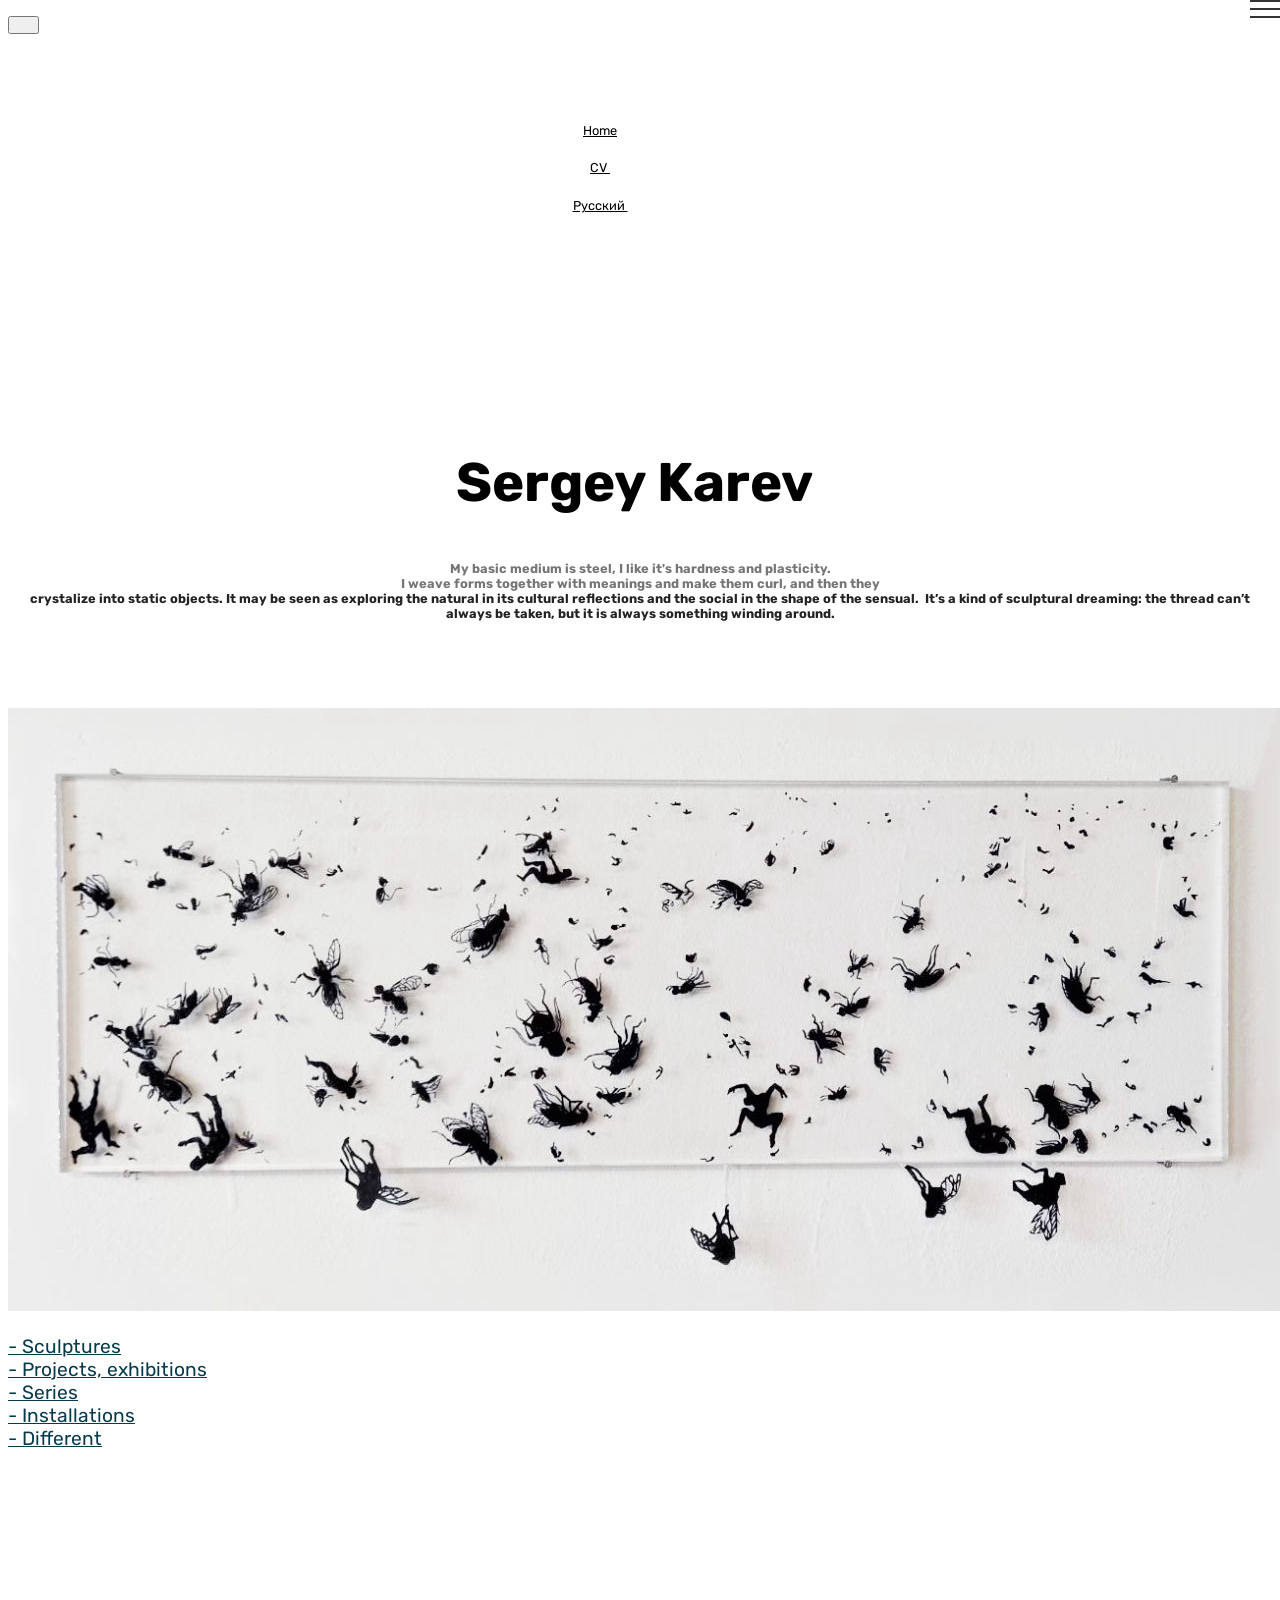
==== index.html @ 2cb2babe "first commit" ====
<!DOCTYPE html>
<html  >
<head>
  <!-- Site made with Mobirise Website Builder v6.1.4, https://mobirise.com -->
  <meta charset="UTF-8">
  <meta http-equiv="X-UA-Compatible" content="IE=edge">
  <meta name="generator" content="Mobirise v6.1.4, mobirise.com">
  <meta name="viewport" content="width=device-width, initial-scale=1, minimum-scale=1">
  <link rel="shortcut icon" href="assets/images/temporary-100x100.png" type="image/x-icon">
  <meta name="description" content="Sergei Karev
Artist">
  
  
  <title>Home</title>
  <link rel="stylesheet" href="assets/web/assets/mobirise-icons/mobirise-icons.css">
  <link rel="stylesheet" href="assets/bootstrap/css/bootstrap.min.css">
  <link rel="stylesheet" href="assets/bootstrap/css/bootstrap-grid.min.css">
  <link rel="stylesheet" href="assets/bootstrap/css/bootstrap-reboot.min.css">
  <link rel="stylesheet" href="assets/tether/tether.min.css">
  <link rel="stylesheet" href="assets/dropdown/css/style.css">
  <link rel="stylesheet" href="assets/socicon/css/styles.css">
  <link rel="stylesheet" href="assets/theme/css/style.css">
  <link rel="preload" href="https://fonts.googleapis.com/css?family=Rubik:300,400,500,600,700,800,900,300i,400i,500i,600i,700i,800i,900i&display=swap" as="style" onload="this.onload=null;this.rel='stylesheet'">
  <noscript><link rel="stylesheet" href="https://fonts.googleapis.com/css?family=Rubik:300,400,500,600,700,800,900,300i,400i,500i,600i,700i,800i,900i&display=swap"></noscript>
  <link rel="preload" as="style" href="assets/mobirise/css/mbr-additional.css?v=rA6Mjw"><link rel="stylesheet" href="assets/mobirise/css/mbr-additional.css?v=rA6Mjw" type="text/css">

  
  
  
</head>
<body>
  
  <section class="menu cid-qVB4aScQ8u" once="menu" id="menu2-4">

    

    <nav class="navbar navbar-expand beta-menu navbar-dropdown align-items-center navbar-fixed-top navbar-toggleable-sm">
        <button class="navbar-toggler navbar-toggler-right" type="button" data-toggle="collapse" data-target="#navbarSupportedContent" aria-controls="navbarSupportedContent" aria-expanded="false" aria-label="Toggle navigation">
            <div class="hamburger">
                <span></span>
                <span></span>
                <span></span>
                <span></span>
            </div>
        </button>
        <div class="menu-logo">
            <div class="navbar-brand">
                
                
            </div>
        </div>
        <div class="collapse navbar-collapse" id="navbarSupportedContent">
            <ul class="navbar-nav nav-dropdown nav-right navbar-nav-top-padding" data-app-modern-menu="true"><li class="nav-item">
                    <a class="nav-link link text-black display-4" href="index.html">Home</a>
                </li>
                <li class="nav-item"><a class="nav-link link text-black display-4" href="CV.html">CV&nbsp;</a></li><li class="nav-item"><a class="nav-link link text-black display-4" href="page33.html">Русский&nbsp;</a></li><li class="nav-item"><a class="nav-link link text-black display-4" href="https://www.facebook.com/sergej.karev.1"><span class="socicon socicon-facebook mbr-iconfont mbr-iconfont-btn" style="font-size: 20px;"></span></a></li><li class="nav-item"><a class="nav-link link text-black display-4" href="https://www.instagram.com/sergei_karev/"><span class="socicon socicon-instagram mbr-iconfont mbr-iconfont-btn" style="font-size: 20px;"></span></a></li></ul>
            
        </div>
    </nav>
</section>

<section class="mbr-section content4 cid-qVGkFuZN8T" id="content4-a">

    

    <div class="container">
        <div class="media-container-row">
            <div class="title col-12 col-md-8">
                <h2 class="align-center pb-3 mbr-fonts-style display-1">Sergey Karev&nbsp;<br></h2>
                <h3 class="mbr-section-subtitle align-center mbr-light mbr-fonts-style display-7">My basic medium is steel, I like it's hardness and plasticity. <br>I weave forms together with meanings and make them curl, and then they 
<div>crystalize into static objects.&nbsp;<span style="font-size: 0.8rem;">It may be seen as exploring the natural in its cultural reflections and the social in the shape of the sensual. </span><span style="font-size: 0.8rem;">&nbsp;It’s a kind of sculptural dreaming: the thread can’t always be taken, but it </span><span style="font-size: 0.8rem;">is always something winding around.</span></div><div><br></div><div><span style="font-size: 0.8rem;"><br></span></div></h3>
                
            </div>
        </div>
    </div>
</section>

<section class="services2 cid-ttF1XEwPif" id="services2-44">
    <!---->
    
    <!---->
    <!--Overlay-->
    
    <!--Container-->
    <div class="container">
        <div class="col-md-12">
            <div class="media-container-row">
                <div class="mbr-figure" style="width: 60%;">
                    <img src="assets/images/flies-1276x603.jpg" alt="Mobirise" title="">
                </div>
                <div class="align-left aside-content">
                    
                    <div class="mbr-section-text">
                        <p class="mbr-text text1 pt-2 mbr-light mbr-fonts-style display-5"><a href="Sculptures.html" class="text-info">- Sculptures</a>
<br><a href="page29.html" class="text-info">- Projects, exhibitions
</a><br><a href="Series.html" class="text-info text-primary">- Series</a>
<br><a href="page31.html" class="text-info">- Installations</a>
<br><a href="page13.html" class="text-info">- Different</a></p>
                        
                    </div>
                    <!--Btn-->
                    
                </div>
            </div>
        </div>
    </div>
</section><section class="display-7" style="padding: 0;align-items: center;justify-content: center;flex-wrap: wrap;    align-content: center;display: flex;position: relative;height: 4rem;"><a href="https://mobiri.se/4222871" style="flex: 1 1;height: 4rem;position: absolute;width: 100%;z-index: 1;"><img alt="" style="height: 4rem;" src="[data-uri]"></a><p style="margin: 0;text-align: center;" class="display-7">&#8204;</p><a style="z-index:1" href="https://mobirise.com/offline-website-builder.html"></a></section><script src="assets/popper/popper.min.js"></script>  <script src="assets/web/assets/jquery/jquery.min.js"></script>  <script src="assets/bootstrap/js/bootstrap.min.js"></script>  <script src="assets/tether/tether.min.js"></script>  <script src="assets/smoothscroll/smooth-scroll.js"></script>  <script src="assets/dropdown/js/nav-dropdown.js"></script>  <script src="assets/dropdown/js/navbar-dropdown.js"></script>  <script src="assets/touchswipe/jquery.touch-swipe.min.js"></script>  <script src="assets/theme/js/script.js"></script>  
  
  
</body>
</html>
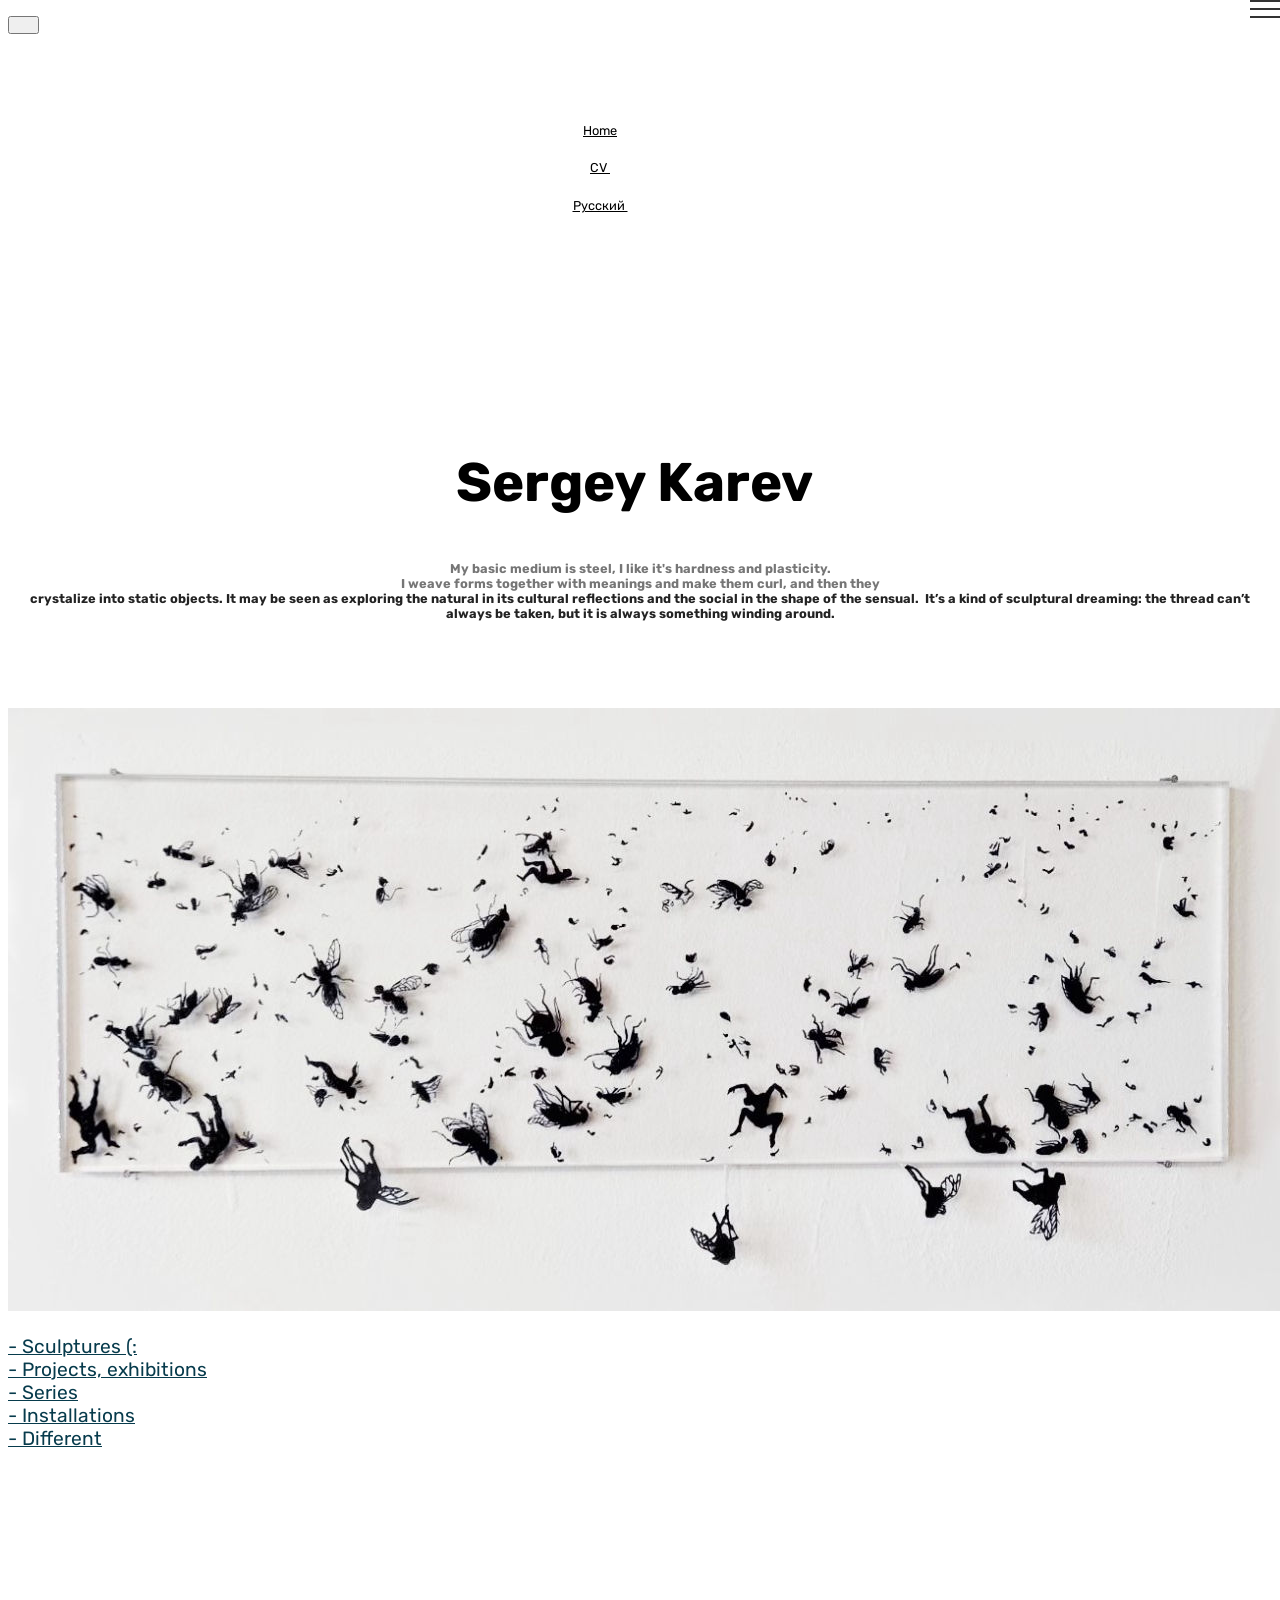
==== commit 43909f2c: "Update link text for Sculptures section" ====
--- a/index.html
+++ b/index.html
@@ -91,7 +91,7 @@
                 <div class="align-left aside-content">
                     
                     <div class="mbr-section-text">
-                        <p class="mbr-text text1 pt-2 mbr-light mbr-fonts-style display-5"><a href="Sculptures.html" class="text-info">- Sculptures</a>
+                        <p class="mbr-text text1 pt-2 mbr-light mbr-fonts-style display-5"><a href="Sculptures.html" class="text-info">- Sculptures (:</a>
 <br><a href="page29.html" class="text-info">- Projects, exhibitions
 </a><br><a href="Series.html" class="text-info text-primary">- Series</a>
 <br><a href="page31.html" class="text-info">- Installations</a>
@@ -108,4 +108,4 @@
   
   
 </body>
-</html>+</html>
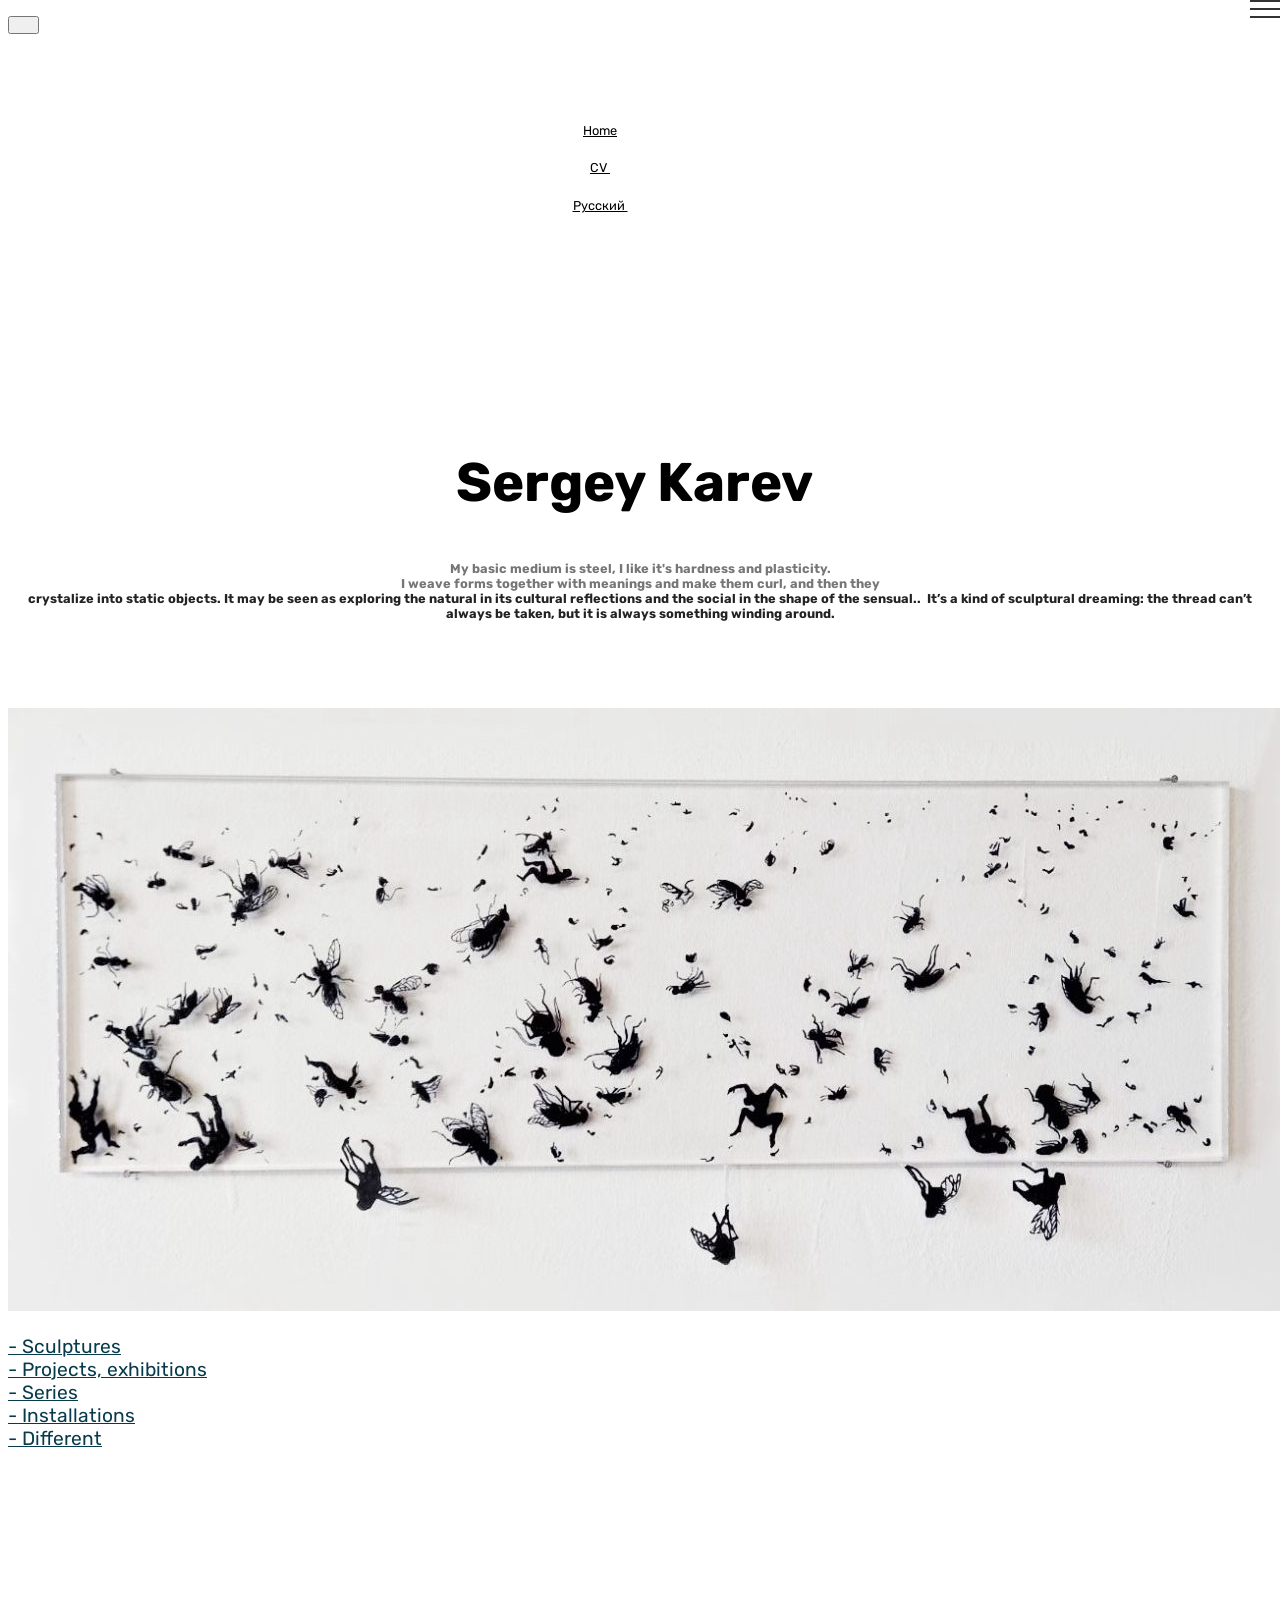
==== commit 4077bb22: "add two points :D" ====
--- a/index.html
+++ b/index.html
@@ -68,7 +68,7 @@
             <div class="title col-12 col-md-8">
                 <h2 class="align-center pb-3 mbr-fonts-style display-1">Sergey Karev&nbsp;<br></h2>
                 <h3 class="mbr-section-subtitle align-center mbr-light mbr-fonts-style display-7">My basic medium is steel, I like it's hardness and plasticity. <br>I weave forms together with meanings and make them curl, and then they 
-<div>crystalize into static objects.&nbsp;<span style="font-size: 0.8rem;">It may be seen as exploring the natural in its cultural reflections and the social in the shape of the sensual. </span><span style="font-size: 0.8rem;">&nbsp;It’s a kind of sculptural dreaming: the thread can’t always be taken, but it </span><span style="font-size: 0.8rem;">is always something winding around.</span></div><div><br></div><div><span style="font-size: 0.8rem;"><br></span></div></h3>
+<div>crystalize into static objects.&nbsp;<span style="font-size: 0.8rem;">It may be seen as exploring the natural in its cultural reflections and the social in the shape of the sensual.. </span><span style="font-size: 0.8rem;">&nbsp;It’s a kind of sculptural dreaming: the thread can’t always be taken, but it </span><span style="font-size: 0.8rem;">is always something winding around.</span></div><div><br></div><div><span style="font-size: 0.8rem;"><br></span></div></h3>
                 
             </div>
         </div>
@@ -91,7 +91,7 @@
                 <div class="align-left aside-content">
                     
                     <div class="mbr-section-text">
-                        <p class="mbr-text text1 pt-2 mbr-light mbr-fonts-style display-5"><a href="Sculptures.html" class="text-info">- Sculptures (:</a>
+                        <p class="mbr-text text1 pt-2 mbr-light mbr-fonts-style display-5"><a href="Sculptures.html" class="text-info">- Sculptures</a>
 <br><a href="page29.html" class="text-info">- Projects, exhibitions
 </a><br><a href="Series.html" class="text-info text-primary">- Series</a>
 <br><a href="page31.html" class="text-info">- Installations</a>
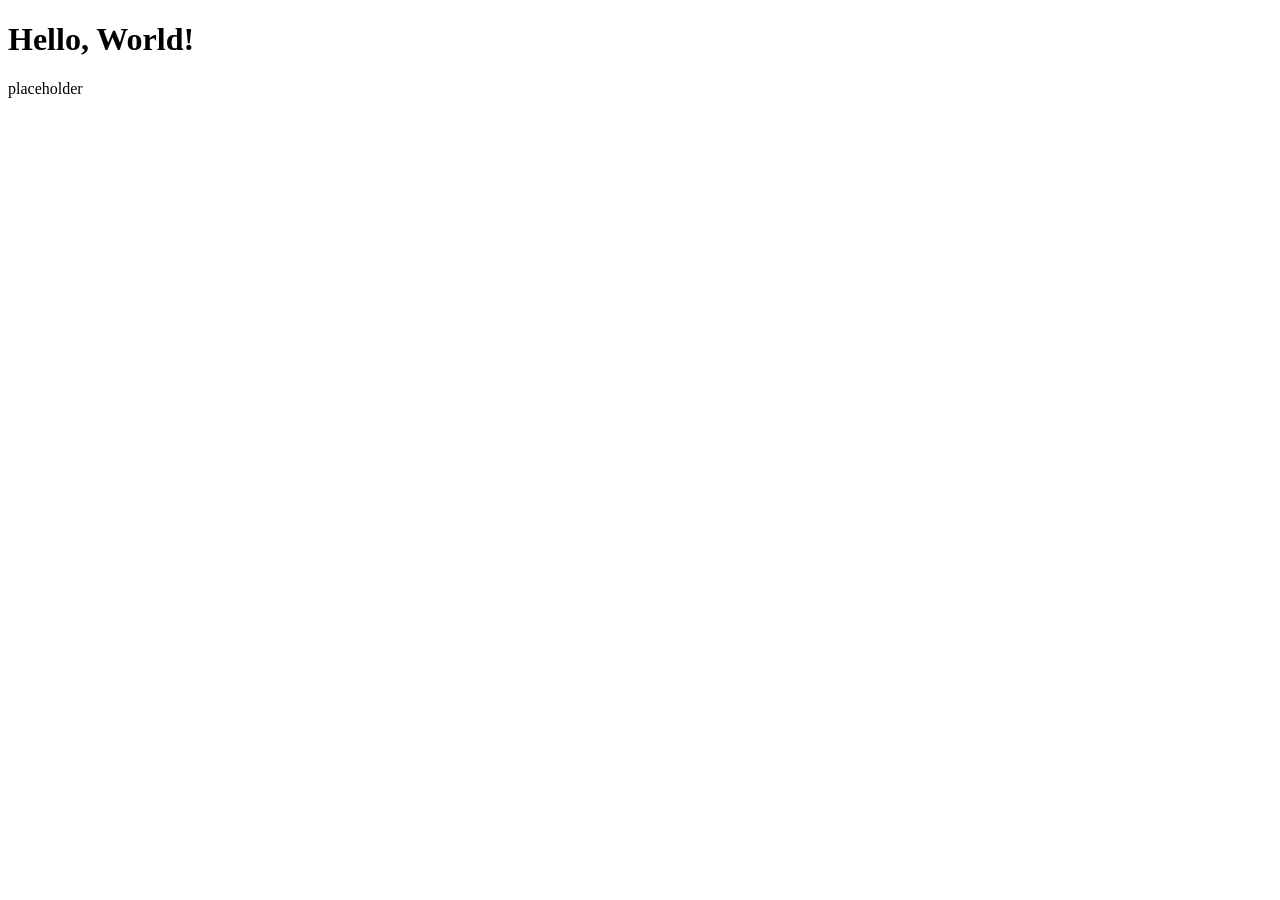
==== commit e753f0dd: "DELETE all stuff" ====
--- a/index.html
+++ b/index.html
@@ -1,111 +1,12 @@
 <!DOCTYPE html>
-<html  >
+<html lang="en">
 <head>
-  <!-- Site made with Mobirise Website Builder v6.1.4, https://mobirise.com -->
-  <meta charset="UTF-8">
-  <meta http-equiv="X-UA-Compatible" content="IE=edge">
-  <meta name="generator" content="Mobirise v6.1.4, mobirise.com">
-  <meta name="viewport" content="width=device-width, initial-scale=1, minimum-scale=1">
-  <link rel="shortcut icon" href="assets/images/temporary-100x100.png" type="image/x-icon">
-  <meta name="description" content="Sergei Karev
-Artist">
-  
-  
-  <title>Home</title>
-  <link rel="stylesheet" href="assets/web/assets/mobirise-icons/mobirise-icons.css">
-  <link rel="stylesheet" href="assets/bootstrap/css/bootstrap.min.css">
-  <link rel="stylesheet" href="assets/bootstrap/css/bootstrap-grid.min.css">
-  <link rel="stylesheet" href="assets/bootstrap/css/bootstrap-reboot.min.css">
-  <link rel="stylesheet" href="assets/tether/tether.min.css">
-  <link rel="stylesheet" href="assets/dropdown/css/style.css">
-  <link rel="stylesheet" href="assets/socicon/css/styles.css">
-  <link rel="stylesheet" href="assets/theme/css/style.css">
-  <link rel="preload" href="https://fonts.googleapis.com/css?family=Rubik:300,400,500,600,700,800,900,300i,400i,500i,600i,700i,800i,900i&display=swap" as="style" onload="this.onload=null;this.rel='stylesheet'">
-  <noscript><link rel="stylesheet" href="https://fonts.googleapis.com/css?family=Rubik:300,400,500,600,700,800,900,300i,400i,500i,600i,700i,800i,900i&display=swap"></noscript>
-  <link rel="preload" as="style" href="assets/mobirise/css/mbr-additional.css?v=rA6Mjw"><link rel="stylesheet" href="assets/mobirise/css/mbr-additional.css?v=rA6Mjw" type="text/css">
-
-  
-  
-  
+    <meta charset="UTF-8">
+    <meta name="viewport" content="width=device-width, initial-scale=1.0">
+    <title>Document</title>
 </head>
 <body>
-  
-  <section class="menu cid-qVB4aScQ8u" once="menu" id="menu2-4">
-
-    
-
-    <nav class="navbar navbar-expand beta-menu navbar-dropdown align-items-center navbar-fixed-top navbar-toggleable-sm">
-        <button class="navbar-toggler navbar-toggler-right" type="button" data-toggle="collapse" data-target="#navbarSupportedContent" aria-controls="navbarSupportedContent" aria-expanded="false" aria-label="Toggle navigation">
-            <div class="hamburger">
-                <span></span>
-                <span></span>
-                <span></span>
-                <span></span>
-            </div>
-        </button>
-        <div class="menu-logo">
-            <div class="navbar-brand">
-                
-                
-            </div>
-        </div>
-        <div class="collapse navbar-collapse" id="navbarSupportedContent">
-            <ul class="navbar-nav nav-dropdown nav-right navbar-nav-top-padding" data-app-modern-menu="true"><li class="nav-item">
-                    <a class="nav-link link text-black display-4" href="index.html">Home</a>
-                </li>
-                <li class="nav-item"><a class="nav-link link text-black display-4" href="CV.html">CV&nbsp;</a></li><li class="nav-item"><a class="nav-link link text-black display-4" href="page33.html">Русский&nbsp;</a></li><li class="nav-item"><a class="nav-link link text-black display-4" href="https://www.facebook.com/sergej.karev.1"><span class="socicon socicon-facebook mbr-iconfont mbr-iconfont-btn" style="font-size: 20px;"></span></a></li><li class="nav-item"><a class="nav-link link text-black display-4" href="https://www.instagram.com/sergei_karev/"><span class="socicon socicon-instagram mbr-iconfont mbr-iconfont-btn" style="font-size: 20px;"></span></a></li></ul>
-            
-        </div>
-    </nav>
-</section>
-
-<section class="mbr-section content4 cid-qVGkFuZN8T" id="content4-a">
-
-    
-
-    <div class="container">
-        <div class="media-container-row">
-            <div class="title col-12 col-md-8">
-                <h2 class="align-center pb-3 mbr-fonts-style display-1">Sergey Karev&nbsp;<br></h2>
-                <h3 class="mbr-section-subtitle align-center mbr-light mbr-fonts-style display-7">My basic medium is steel, I like it's hardness and plasticity. <br>I weave forms together with meanings and make them curl, and then they 
-<div>crystalize into static objects.&nbsp;<span style="font-size: 0.8rem;">It may be seen as exploring the natural in its cultural reflections and the social in the shape of the sensual.. </span><span style="font-size: 0.8rem;">&nbsp;It’s a kind of sculptural dreaming: the thread can’t always be taken, but it </span><span style="font-size: 0.8rem;">is always something winding around.</span></div><div><br></div><div><span style="font-size: 0.8rem;"><br></span></div></h3>
-                
-            </div>
-        </div>
-    </div>
-</section>
-
-<section class="services2 cid-ttF1XEwPif" id="services2-44">
-    <!---->
-    
-    <!---->
-    <!--Overlay-->
-    
-    <!--Container-->
-    <div class="container">
-        <div class="col-md-12">
-            <div class="media-container-row">
-                <div class="mbr-figure" style="width: 60%;">
-                    <img src="assets/images/flies-1276x603.jpg" alt="Mobirise" title="">
-                </div>
-                <div class="align-left aside-content">
-                    
-                    <div class="mbr-section-text">
-                        <p class="mbr-text text1 pt-2 mbr-light mbr-fonts-style display-5"><a href="Sculptures.html" class="text-info">- Sculptures</a>
-<br><a href="page29.html" class="text-info">- Projects, exhibitions
-</a><br><a href="Series.html" class="text-info text-primary">- Series</a>
-<br><a href="page31.html" class="text-info">- Installations</a>
-<br><a href="page13.html" class="text-info">- Different</a></p>
-                        
-                    </div>
-                    <!--Btn-->
-                    
-                </div>
-            </div>
-        </div>
-    </div>
-</section><section class="display-7" style="padding: 0;align-items: center;justify-content: center;flex-wrap: wrap;    align-content: center;display: flex;position: relative;height: 4rem;"><a href="https://mobiri.se/4222871" style="flex: 1 1;height: 4rem;position: absolute;width: 100%;z-index: 1;"><img alt="" style="height: 4rem;" src="[data-uri]"></a><p style="margin: 0;text-align: center;" class="display-7">&#8204;</p><a style="z-index:1" href="https://mobirise.com/offline-website-builder.html"></a></section><script src="assets/popper/popper.min.js"></script>  <script src="assets/web/assets/jquery/jquery.min.js"></script>  <script src="assets/bootstrap/js/bootstrap.min.js"></script>  <script src="assets/tether/tether.min.js"></script>  <script src="assets/smoothscroll/smooth-scroll.js"></script>  <script src="assets/dropdown/js/nav-dropdown.js"></script>  <script src="assets/dropdown/js/navbar-dropdown.js"></script>  <script src="assets/touchswipe/jquery.touch-swipe.min.js"></script>  <script src="assets/theme/js/script.js"></script>  
-  
-  
+    <h1>Hello, World!</h1>
+    <p>placeholder</p>
 </body>
-</html>
+</html>
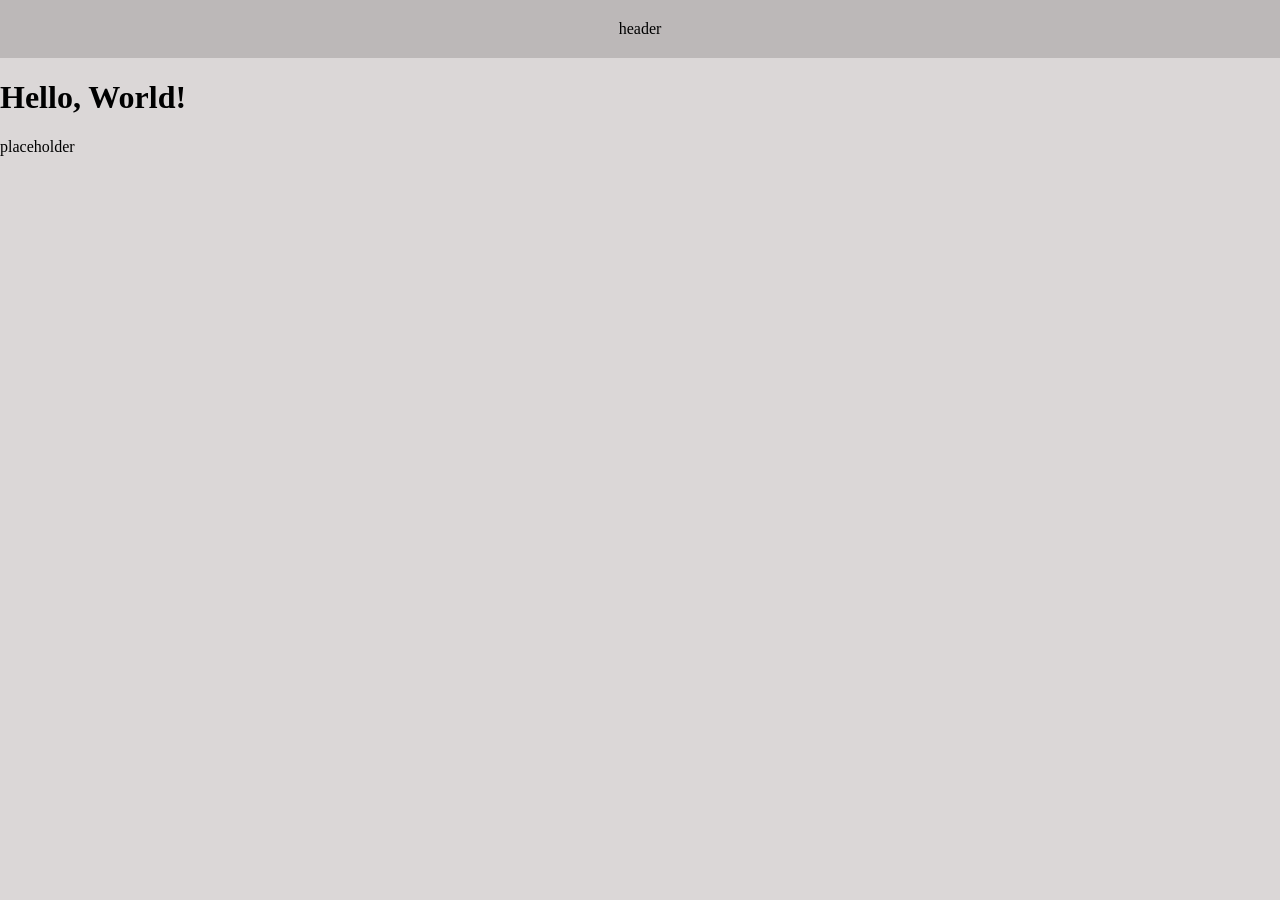
==== commit d1a8cdaa: "test" ====
--- a/index.html
+++ b/index.html
@@ -4,9 +4,13 @@
     <meta charset="UTF-8">
     <meta name="viewport" content="width=device-width, initial-scale=1.0">
     <title>Document</title>
+    <link rel="stylesheet" href="assets/css/style.css">
 </head>
 <body>
+    <header>header</header>
+    <main></main>
     <h1>Hello, World!</h1>
     <p>placeholder</p>
+    <footer></footer>
 </body>
 </html>
--- a/assets/css/style.css
+++ b/assets/css/style.css
@@ -0,0 +1,11 @@
+body {
+    background-color: rgb(219, 215, 215);
+    margin: 0px;
+}
+
+header {
+    background-color: rgb(188, 184, 184);
+    padding: 20px;
+    margin: 0px;
+    text-align: center;
+}
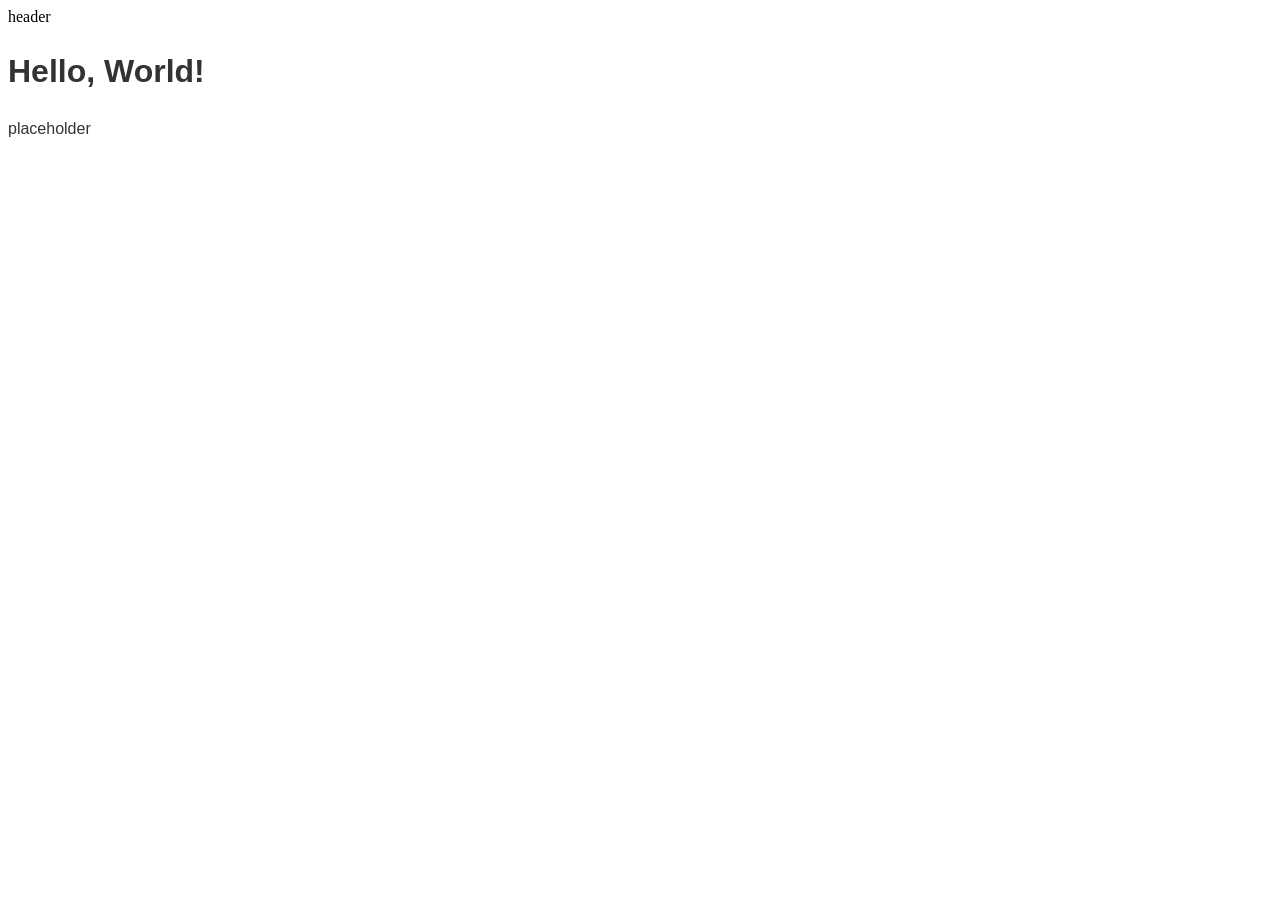
==== commit ee4d5265: "test2" ====
--- a/index.html
+++ b/index.html
@@ -4,13 +4,15 @@
     <meta charset="UTF-8">
     <meta name="viewport" content="width=device-width, initial-scale=1.0">
     <title>Document</title>
-    <link rel="stylesheet" href="assets/css/style.css">
+    <link rel="stylesheet" href="static/css/style.css">
 </head>
 <body>
     <header>header</header>
-    <main></main>
-    <h1>Hello, World!</h1>
-    <p>placeholder</p>
+    <main>
+        <h1>Hello, World!</h1>
+        <p>placeholder</p>
+    </main>
+    
     <footer></footer>
 </body>
 </html>
--- a/static/css/style.css
+++ b/static/css/style.css
@@ -0,0 +1,14 @@
+main {
+    font-size: 16px;
+    color: #333333;
+    line-height: 1.5;
+    font-family: Rubik, sans-serif;
+}
+
+b {
+    font-weight: bold;
+}
+
+i {
+    font-style: italic;
+}
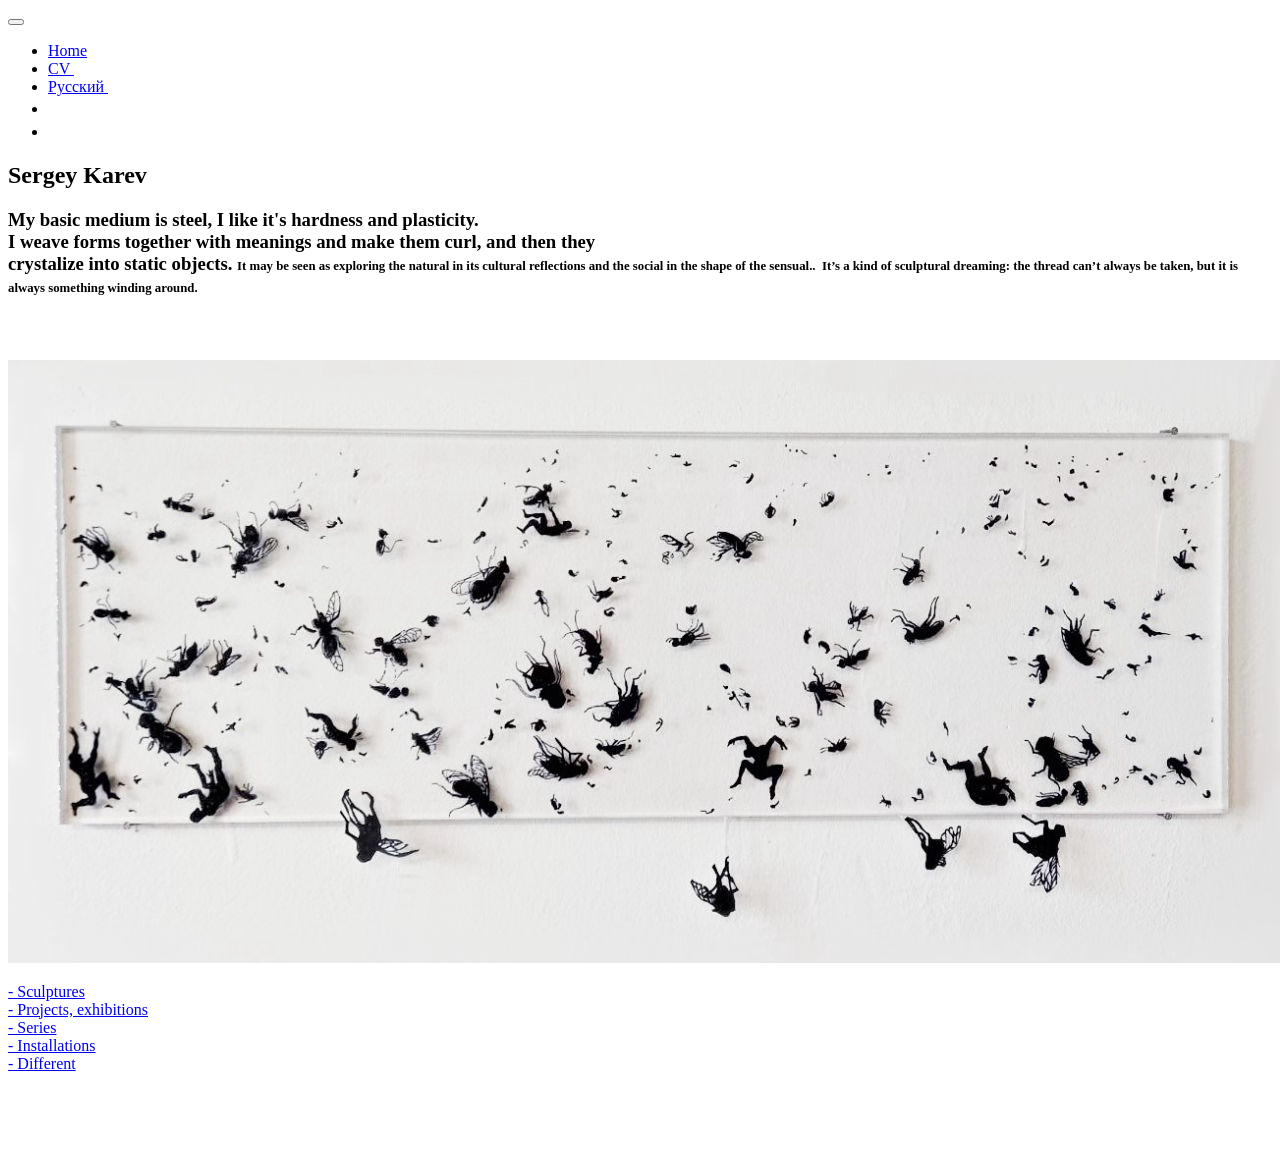
==== commit 0c0e750d: "fixed bugs" ====
--- a/index.html
+++ b/index.html
@@ -1,18 +1,110 @@
 <!DOCTYPE html>
-<html lang="en">
+<html  >
 <head>
-    <meta charset="UTF-8">
-    <meta name="viewport" content="width=device-width, initial-scale=1.0">
-    <title>Document</title>
-    <link rel="stylesheet" href="static/css/style.css">
+  <!-- Site made with Mobirise Website Builder v6.1.4, https://mobirise.com -->
+  <meta charset="UTF-8">
+  <meta http-equiv="X-UA-Compatible" content="IE=edge">
+  <meta name="generator" content="Mobirise v6.1.4, mobirise.com">
+  <meta name="viewport" content="width=device-width, initial-scale=1, minimum-scale=1">
+  <link rel="shortcut icon" href="assets/images/temporary-100x100.png" type="image/x-icon">
+  <meta name="description" content="Sergei Karev">
+  
+  
+  <title>Home</title>
+  <link rel="stylesheet" href="assets/web/assets/mobirise-icons/mobirise-icons.css">
+  <link rel="stylesheet" href="assets/bootstrap/css/bootstrap.min.css">
+  <link rel="stylesheet" href="assets/bootstrap/css/bootstrap-grid.min.css">
+  <link rel="stylesheet" href="assets/bootstrap/css/bootstrap-reboot.min.css">
+  <link rel="stylesheet" href="assets/tether/tether.min.css">
+  <link rel="stylesheet" href="assets/dropdown/css/style.css">
+  <link rel="stylesheet" href="assets/socicon/css/styles.css">
+  <link rel="stylesheet" href="assets/theme/css/style.css">
+  <link rel="preload" href="https://fonts.googleapis.com/css?family=Rubik:300,400,500,600,700,800,900,300i,400i,500i,600i,700i,800i,900i&display=swap" as="style" onload="this.onload=null;this.rel='stylesheet'">
+  <noscript><link rel="stylesheet" href="https://fonts.googleapis.com/css?family=Rubik:300,400,500,600,700,800,900,300i,400i,500i,600i,700i,800i,900i&display=swap"></noscript>
+  <link rel="preload" as="style" href="assets/mobirise/css/mbr-additional.css?v=rA6Mjw"><link rel="stylesheet" href="assets/mobirise/css/mbr-additional.css?v=rA6Mjw" type="text/css">
+
+  
+  
+  
 </head>
 <body>
-    <header>header</header>
-    <main>
-        <h1>Hello, World!</h1>
-        <p>placeholder</p>
-    </main>
+  
+  <section class="menu cid-qVB4aScQ8u" once="menu" id="menu2-4">
+
     
-    <footer></footer>
+
+    <nav class="navbar navbar-expand beta-menu navbar-dropdown align-items-center navbar-fixed-top navbar-toggleable-sm">
+        <button class="navbar-toggler navbar-toggler-right" type="button" data-toggle="collapse" data-target="#navbarSupportedContent" aria-controls="navbarSupportedContent" aria-expanded="false" aria-label="Toggle navigation">
+            <div class="hamburger">
+                <span></span>
+                <span></span>
+                <span></span>
+                <span></span>
+            </div>
+        </button>
+        <div class="menu-logo">
+            <div class="navbar-brand">
+                
+                
+            </div>
+        </div>
+        <div class="collapse navbar-collapse" id="navbarSupportedContent">
+            <ul class="navbar-nav nav-dropdown nav-right navbar-nav-top-padding" data-app-modern-menu="true"><li class="nav-item">
+                    <a class="nav-link link text-black display-4" href="index.html">Home</a>
+                </li>
+                <li class="nav-item"><a class="nav-link link text-black display-4" href="CV.html">CV&nbsp;</a></li><li class="nav-item"><a class="nav-link link text-black display-4" href="page33.html">Русский&nbsp;</a></li><li class="nav-item"><a class="nav-link link text-black display-4" href="https://www.facebook.com/sergej.karev.1"><span class="socicon socicon-facebook mbr-iconfont mbr-iconfont-btn" style="font-size: 20px;"></span></a></li><li class="nav-item"><a class="nav-link link text-black display-4" href="https://www.instagram.com/sergei_karev/"><span class="socicon socicon-instagram mbr-iconfont mbr-iconfont-btn" style="font-size: 20px;"></span></a></li></ul>
+            
+        </div>
+    </nav>
+</section>
+
+<section class="mbr-section content4 cid-qVGkFuZN8T" id="content4-a">
+
+    
+
+    <div class="container">
+        <div class="media-container-row">
+            <div class="title col-12 col-md-8">
+                <h1 class="align-center pb-3 mbr-fonts-style display-1">Sergey Karev&nbsp;<br></h1>
+                <h3 class="mbr-section-subtitle align-center mbr-light mbr-fonts-style display-7">My basic medium is steel, I like it's hardness and plasticity. <br>I weave forms together with meanings and make them curl, and then they 
+<div>crystalize into static objects.&nbsp;<span style="font-size: 0.8rem;">It may be seen as exploring the natural in its cultural reflections and the social in the shape of the sensual.. </span><span style="font-size: 0.8rem;">&nbsp;It’s a kind of sculptural dreaming: the thread can’t always be taken, but it </span><span style="font-size: 0.8rem;">is always something winding around.</span></div><div><br></div><div><span style="font-size: 0.8rem;"><br></span></div></h3>
+                
+            </div>
+        </div>
+    </div>
+</section>
+
+<section class="services2 cid-ttF1XEwPif" id="services2-44">
+    <!---->
+    
+    <!---->
+    <!--Overlay-->
+    
+    <!--Container-->
+    <div class="container">
+        <div class="col-md-12">
+            <div class="media-container-row">
+                <div class="mbr-figure" style="width: 60%;">
+                    <img src="assets/images/flies-1276x603.jpg" alt="Mobirise" title="">
+                </div>
+                <div class="align-left aside-content">
+                    
+                    <div class="mbr-section-text">
+                        <p class="mbr-text text1 pt-2 mbr-light mbr-fonts-style display-5"><a href="Sculptures.html" class="text-info">- Sculptures</a>
+<br><a href="page29.html" class="text-info">- Projects, exhibitions
+</a><br><a href="Series.html" class="text-info text-primary">- Series</a>
+<br><a href="page31.html" class="text-info">- Installations</a>
+<br><a href="page13.html" class="text-info">- Different</a></p>
+                        
+                    </div>
+                    <!--Btn-->
+                    
+                </div>
+            </div>
+        </div>
+    </div>
+</section><section class="display-7" style="padding: 0;align-items: center;justify-content: center;flex-wrap: wrap;    align-content: center;display: flex;position: relative;height: 4rem;"><a href="https://mobiri.se/4222871" style="flex: 1 1;height: 4rem;position: absolute;width: 100%;z-index: 1;"><img alt="" style="height: 4rem;" src="[data-uri]"></a><p style="margin: 0;text-align: center;" class="display-7">&#8204;</p><a style="z-index:1" href="https://mobirise.com/offline-website-builder.html"></a></section><script src="assets/popper/popper.min.js"></script>  <script src="assets/web/assets/jquery/jquery.min.js"></script>  <script src="assets/bootstrap/js/bootstrap.min.js"></script>  <script src="assets/tether/tether.min.js"></script>  <script src="assets/smoothscroll/smooth-scroll.js"></script>  <script src="assets/dropdown/js/nav-dropdown.js"></script>  <script src="assets/dropdown/js/navbar-dropdown.js"></script>  <script src="assets/touchswipe/jquery.touch-swipe.min.js"></script>  <script src="assets/theme/js/script.js"></script>  
+  
+  
 </body>
-</html>+</html>
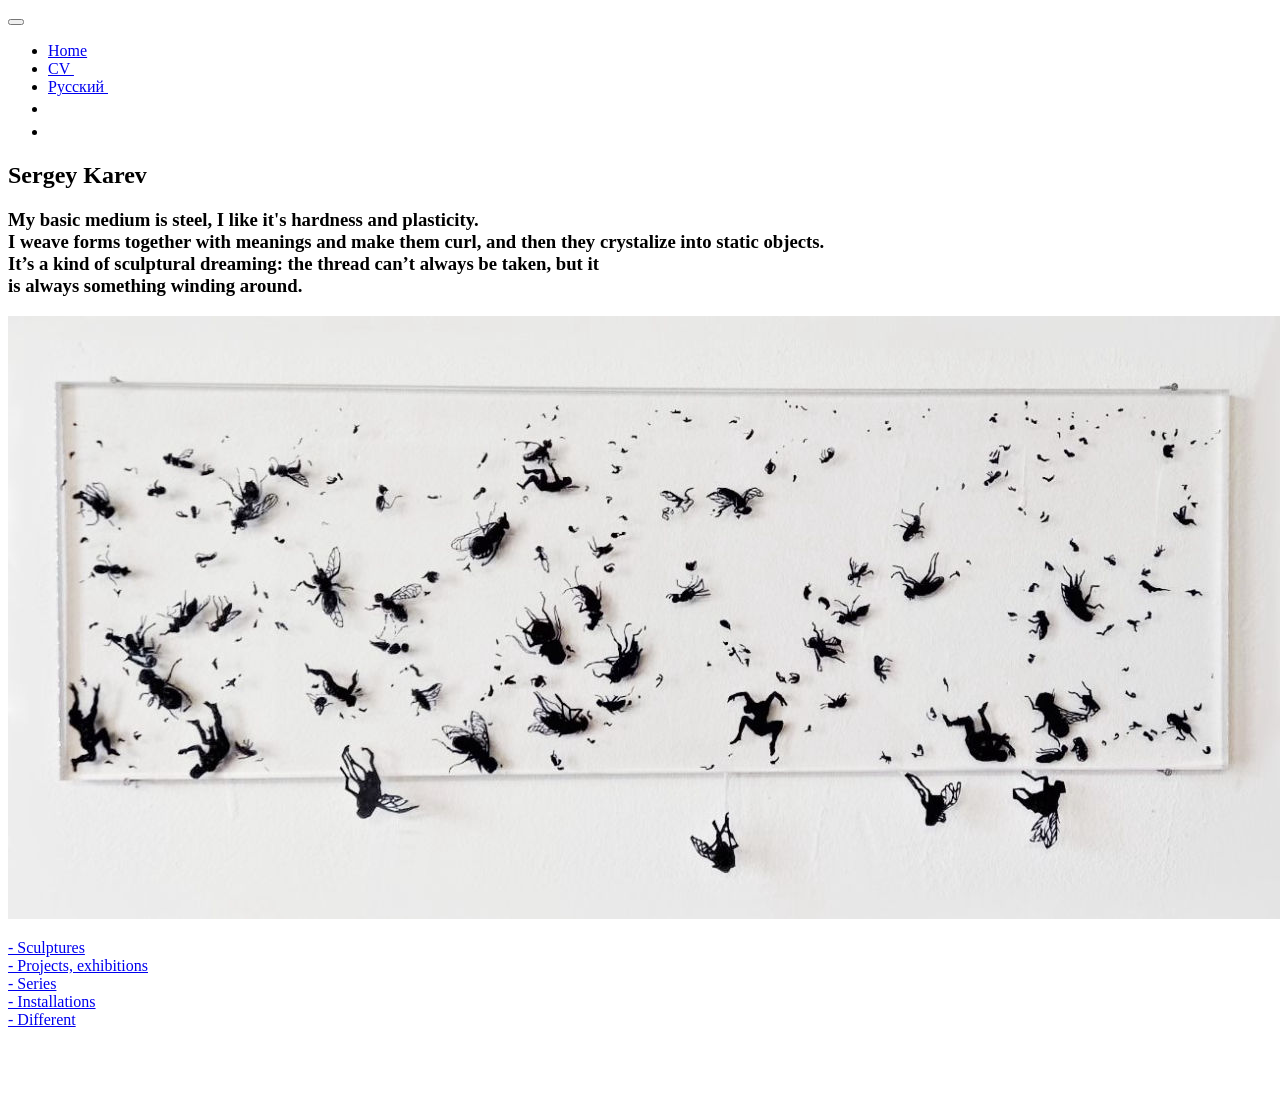
==== commit 41cdd538: "updated index.html" ====
--- a/index.html
+++ b/index.html
@@ -66,8 +66,16 @@
         <div class="media-container-row">
             <div class="title col-12 col-md-8">
                 <h1 class="align-center pb-3 mbr-fonts-style display-1">Sergey Karev&nbsp;<br></h1>
-                <h3 class="mbr-section-subtitle align-center mbr-light mbr-fonts-style display-7">My basic medium is steel, I like it's hardness and plasticity. <br>I weave forms together with meanings and make them curl, and then they 
-<div>crystalize into static objects.&nbsp;<span style="font-size: 0.8rem;">It may be seen as exploring the natural in its cultural reflections and the social in the shape of the sensual.. </span><span style="font-size: 0.8rem;">&nbsp;It’s a kind of sculptural dreaming: the thread can’t always be taken, but it </span><span style="font-size: 0.8rem;">is always something winding around.</span></div><div><br></div><div><span style="font-size: 0.8rem;"><br></span></div></h3>
+                <h3 class="mbr-section-subtitle align-center mbr-light mbr-fonts-style display-7">
+                    My basic medium is steel, I like it's hardness and plasticity. 
+                    <br>
+                    I weave forms together with meanings and make them curl, and then they crystalize into static objects.
+                    <br>
+                    It’s a kind of sculptural dreaming: the thread can’t always be taken, but it
+                    <br>
+                    is always something winding around.
+
+</h3>
                 
             </div>
         </div>
